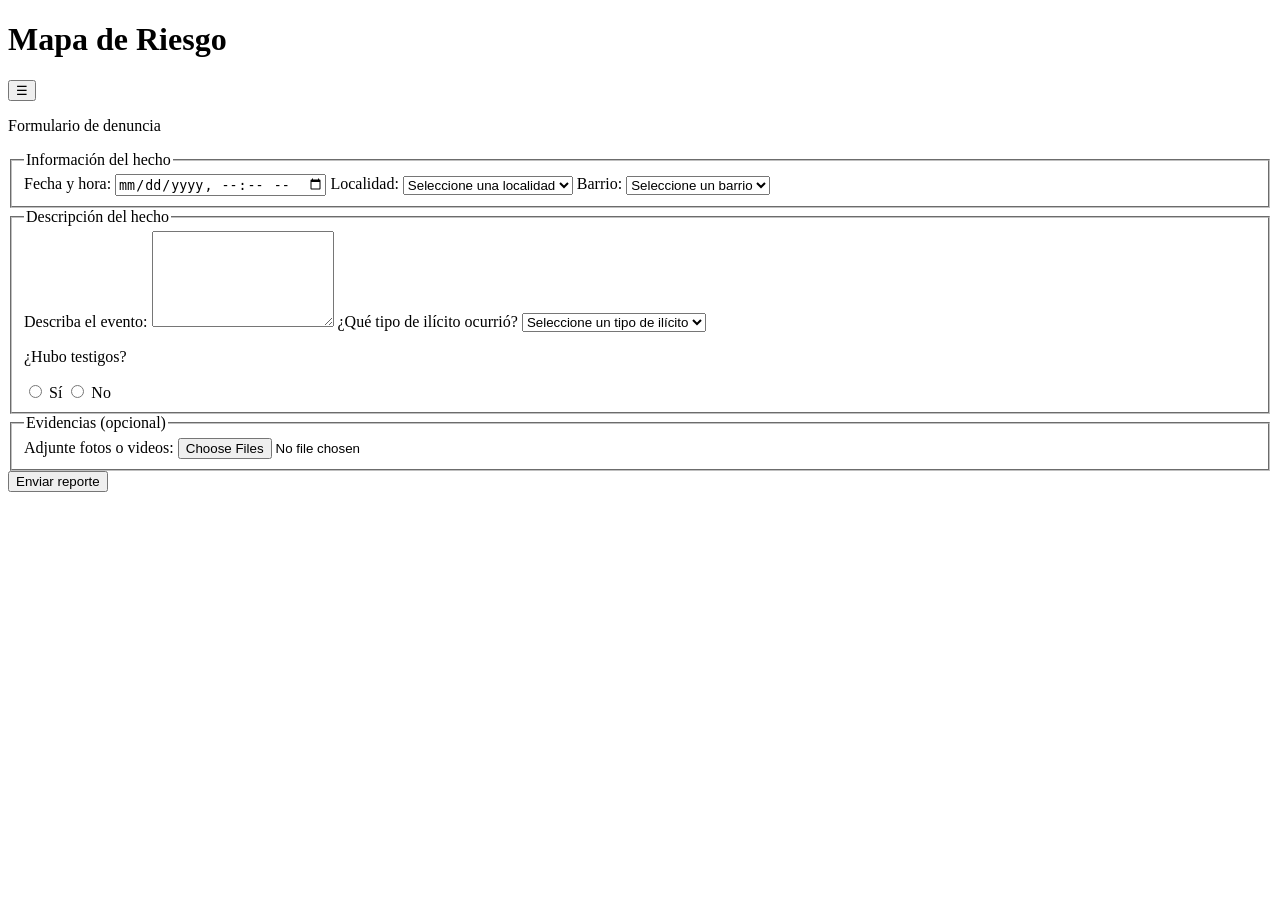
==== pages/Denuncias.html @ d9509f47 "feat: estructura HTML del formulario de reportar hecho" ====
<!DOCTYPE html>
<html lang="es">
<head>
    <meta charset="UTF-8">
    <meta name="viewport" content="width=device-width, initial-scale=1.0">
     <title>Mapa de Riesgo - Reportar un hecho</title>
    <link rel="stylesheet" href="../css/reporte.css">

</head>
<body>
    <header>
        <h1>Mapa de Riesgo</h1>
        <button>&#9776;</button>
    </header>
      <div class="seccion-activa">
        <p>Formulario de denuncia</p>
    </div>
    <form>
    <fieldset>
        <legend>Información del hecho</legend>
            <label for="fecha-hora">Fecha y hora:</label>
            <input type="datetime-local" id="fecha-hora" name="fecha-hora" required>
           
            <label for="localidad">Localidad:</label>
            <select id="localidad" name="localidad" required>
                <option value="">Seleccione una localidad</option>
                <option value="san-miguel-tucuman">San Miguel de Tucumán</option>
            </select>
            <label for="barrio">Barrio:</label>
            <select id="barrio" name="barrio" required>
            <option value="">Seleccione un barrio</option>
                <option value="barrio-1">Barrio 1</option>
                <option value="barrio-2">Barrio 2</option>
                <option value="barrio-3">Barrio 3</option>
            </select>
    </fieldset>
    <fieldset>  
        <legend> Descripción del hecho </legend>
        <label for="descripcion">Describa el evento:</label>
        <textarea id="descripcion" name="descripcion" rows="6" required></textarea>

        <label for="hecho">¿Qué tipo de ilícito ocurrió?</label>
        <select id="hecho" name="hecho" required>
            <option value="">Seleccione un tipo de ilícito</option>
            <option value="violencia-domestica">Violencia doméstica</option>
            <option value="acoso">Acoso</option>
            <option value="robo">Robo</option>
            <option value="vandalismo">Vandalismo</option>
            <option value="accidente">Accidente</option>
            <option value="trafico">Trafico de estupefacientes</option>
            <option value="maltrato">Maltrato animal</option>
            <option value="otro">Otro</option>
        </select>
        <div id="otro-hecho-contenedor" style="display: none;">
        <label for="otro-hecho">Especifique:</label>
        <input type="text" id="otro-hecho" name="otro-hecho">
        </div>
        <p>¿Hubo testigos?</p>
        <label>
        <input type="radio" name="testigos" value="si" required>
        Sí
        </label>
        <label>
        <input type="radio" name="testigos" value="no">
        No
        </label>
    </fieldset>
    <fieldset>
        <legend> Evidencias (opcional) </legend>
        <label for="evidencias">Adjunte fotos o videos:</label>
        <input type="file" id="evidencias" name="evidencias" accept="image/*,video/*" multiple>
        </fieldset>

            <button type="submit">Enviar reporte</button>
        </form>

</body>
</html>
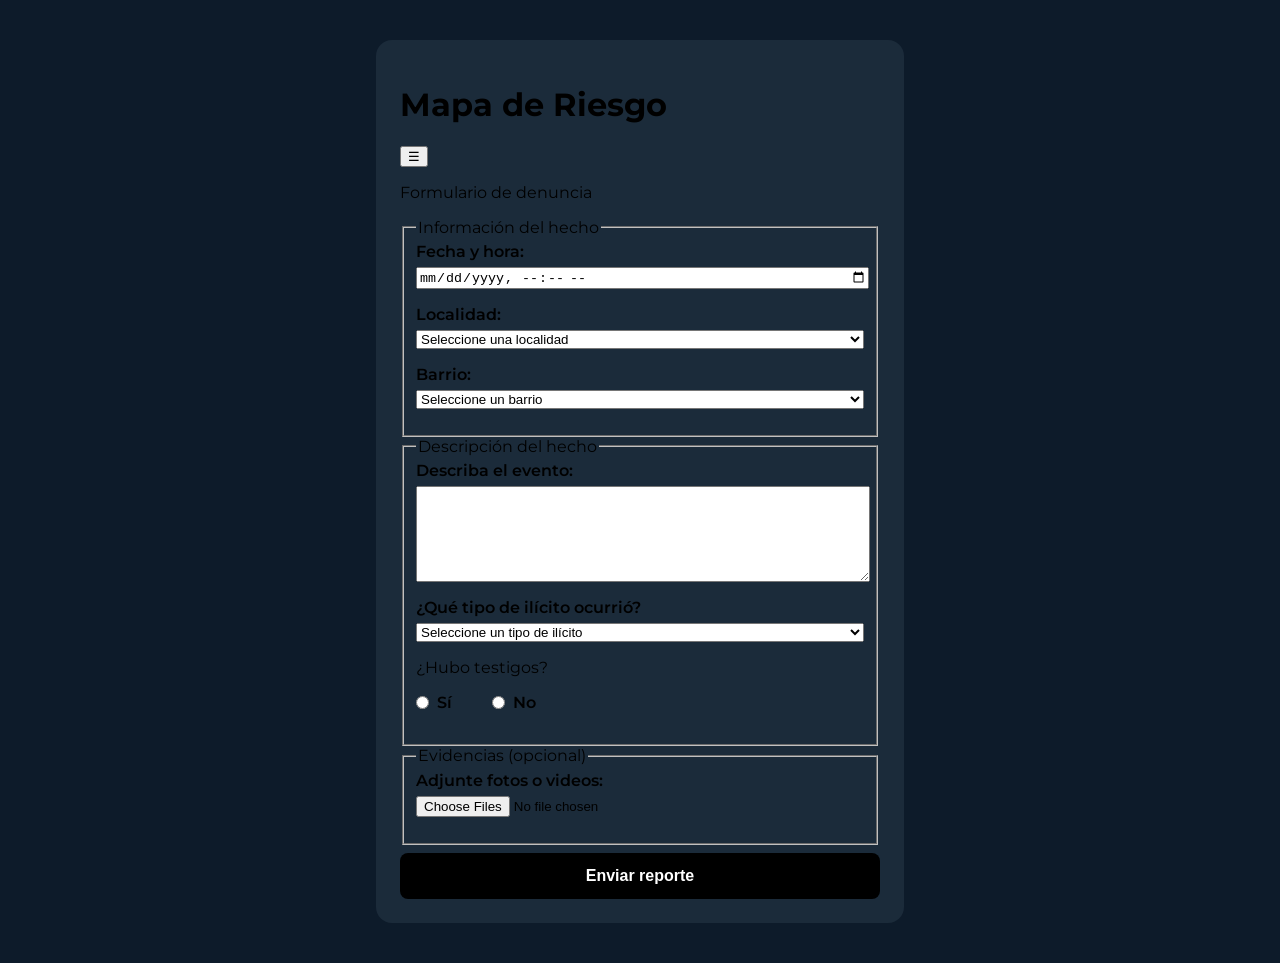
==== commit fb8f8d28: "style: estilos del formulario" ====
--- a/pages/Denuncias.html
+++ b/pages/Denuncias.html
@@ -4,10 +4,12 @@
     <meta charset="UTF-8">
     <meta name="viewport" content="width=device-width, initial-scale=1.0">
      <title>Mapa de Riesgo - Reportar un hecho</title>
+     <link rel="stylesheet" href="../css/style.css">
     <link rel="stylesheet" href="../css/reporte.css">
 
 </head>
 <body>
+    <div class="card card-reporte">
     <header>
         <h1>Mapa de Riesgo</h1>
         <button>&#9776;</button>
@@ -49,21 +51,23 @@
             <option value="accidente">Accidente</option>
             <option value="trafico">Trafico de estupefacientes</option>
             <option value="maltrato">Maltrato animal</option>
-            <option value="otro">Otro</option>
+            <option value="otro">Otro</option>  
         </select>
         <div id="otro-hecho-contenedor" style="display: none;">
         <label for="otro-hecho">Especifique:</label>
         <input type="text" id="otro-hecho" name="otro-hecho">
         </div>
         <p>¿Hubo testigos?</p>
-        <label>
+        <div class="radio-group">
+        <label class ="radio-option">
         <input type="radio" name="testigos" value="si" required>
         Sí
         </label>
-        <label>
+        <label class="radio-option">
         <input type="radio" name="testigos" value="no">
         No
         </label>
+        </div>
     </fieldset>
     <fieldset>
         <legend> Evidencias (opcional) </legend>
@@ -73,6 +77,7 @@
 
             <button type="submit">Enviar reporte</button>
         </form>
+        </div>
 
 </body>
 </html>
--- a/css/style.css
+++ b/css/style.css
@@ -0,0 +1,106 @@
+@import url("https://fonts.googleapis.com/css2?family=Montserrat:wght@100..900&display=swap");
+
+body {
+  font-family: "Montserrat", sans-serif;
+  background-color: #0d1b2a;
+}
+
+main {
+  padding-bottom: 170px;
+}
+.card {
+    background-color: #1B2B3A;
+}
+
+.radar-icon {
+  color: #ef9f27;
+}
+
+.custom-nav,
+.custom-footer {
+  background-color: #1b2b3a;
+  color: #f1f3f5;
+}
+.custom-footer .row {
+  padding: 8px 0;
+}
+
+.custom-footer .row:last-child {
+  min-height: 55px;
+}
+
+footer h4 {
+  margin: 0;
+  font-size: 22px;
+  font-weight: 700;
+}
+
+footer small {
+  display: block;
+  font-size: 12px;
+  line-height: 1.1;
+}
+
+.footer-link {
+  display: flex;
+  flex-direction: column;
+  align-items: center;
+  color: #adb5bd;
+  text-decoration: none;
+}
+
+.footer-link i {
+    font-size: 1.5rem;
+  margin-bottom: 3px;
+}
+
+.footer-link:hover {
+  color: #fff;
+}
+
+.footer-link.active {
+  color: #14daaf;
+}
+
+@media (min-width: 768px) {
+  footer h4 {
+    font-size: 24px;
+  }
+
+  footer small {
+    font-size: 13px;
+  }
+
+  .custom-footer .row:last-child {
+    min-height: 65px;
+  }
+}
+
+@media (min-width: 992px) {
+  .custom-footer .row {
+    padding: 5px 0;
+  }
+
+  .custom-footer .row:last-child {
+    min-height: 45px;
+  }
+
+  footer h4 {
+    font-size: 16px;
+  }
+
+  footer small {
+    font-size: 10px;
+  }
+
+  .footer-link i {
+    font-size: 18px;
+    margin-bottom: 2px;
+  }
+
+  .card-ultimo-incidente {
+    min-height: 280px;
+  
+  }
+}
+
--- a/css/reporte.css
+++ b/css/reporte.css
@@ -0,0 +1,61 @@
+.card-reporte {
+    max-width: 480px;
+    margin: 40px auto;
+    padding: 24px;
+    border-radius: 16px;
+}
+
+.card-reporte label {
+    display: block;
+    margin-bottom: 6px;
+    font-weight: 600;
+}
+
+.card-reporte input,
+.card-reporte select,
+.card-reporte textarea {
+    display: block;
+    width: 100%;
+    margin-bottom: 16px;
+}
+
+.card-reporte input[type="radio"] {
+    width: auto;
+}
+
+.radio-group {
+    display: flex;
+    flex-direction: row;
+    gap: 40px;
+    margin-bottom: 16px;
+}
+
+.card-reporte .radio-option {
+    display: flex;
+    align-items: center;
+    gap: 8px;
+    cursor: pointer;
+}
+
+.radio-option input[type="radio"] {
+    margin: 0;
+    cursor: pointer;
+}
+
+.card-reporte button[type="submit"] {
+    display: block;
+    width: 100%;
+    background-color: #000;
+    color: #fff;
+    border: none;
+    padding: 14px;
+    border-radius: 8px;
+    font-weight: 700;
+    font-size: 16px;
+    cursor: pointer;
+    margin-top: 8px;
+}
+
+.card-reporte button[type="submit"]:hover {
+    background-color: #222;
+}
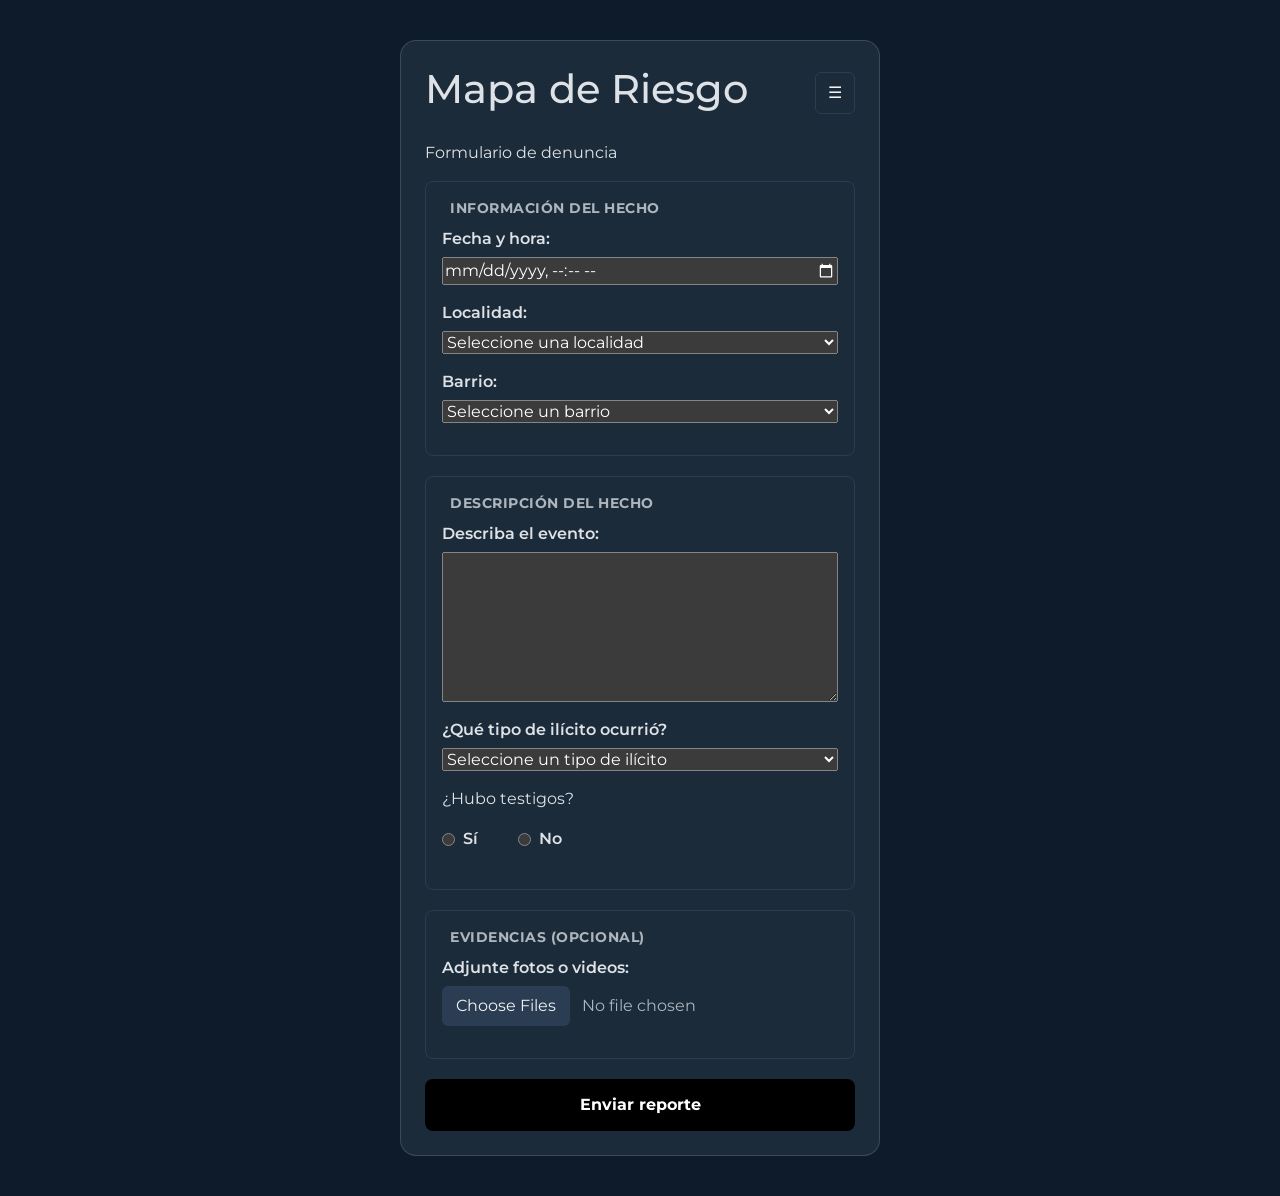
==== commit e8871f4f: "style: botones, formulario, colores y perimetros" ====
--- a/pages/Denuncias.html
+++ b/pages/Denuncias.html
@@ -1,10 +1,12 @@
 <!DOCTYPE html>
-<html lang="es">
-<head>
+<html lang="es" data-bs-theme="dark">
+    <head>
     <meta charset="UTF-8">
     <meta name="viewport" content="width=device-width, initial-scale=1.0">
-     <title>Mapa de Riesgo - Reportar un hecho</title>
-     <link rel="stylesheet" href="../css/style.css">
+    <title>Mapa de Riesgo - Reportar un hecho</title>
+    <link href="https://cdn.jsdelivr.net/npm/bootstrap@5.3.8/dist/css/bootstrap.min.css" rel="stylesheet">
+    <link href="https://cdn.jsdelivr.net/npm/bootstrap-icons@1.11.3/font/bootstrap-icons.css" rel="stylesheet">
+    <link rel="stylesheet" href="../css/style.css">
     <link rel="stylesheet" href="../css/reporte.css">
 
 </head>
--- a/css/reporte.css
+++ b/css/reporte.css
@@ -58,4 +58,50 @@
 
 .card-reporte button[type="submit"]:hover {
     background-color: #222;
+}
+
+.card-reporte fieldset {
+    border: 1px solid #2a3d52;
+    border-radius: 8px;
+    padding: 16px;
+    margin-bottom: 20px;
+}
+
+.card-reporte legend {
+    padding: 0 8px;
+    font-weight: 700;
+    font-size: 14px;
+    text-transform: uppercase;
+    letter-spacing: 0.5px;
+    color: #adb5bd;
+}
+
+.card-reporte header {
+    display: flex;
+    justify-content: space-between;
+    align-items: center;
+    margin-bottom: 20px;
+}
+
+.card-reporte input[type="file"] {
+    color: #adb5bd;
+}
+
+.card-reporte input[type="file"]::file-selector-button {
+    background-color: #2a3d52;
+    color: #f1f3f5;
+    border: none;
+    padding: 8px 14px;
+    border-radius: 6px;
+    cursor: pointer;
+    margin-right: 12px;
+}
+
+.card-reporte header button {
+    background-color: transparent;
+    border: 1px solid #2a3d52;
+    color: #f1f3f5;
+    padding: 8px 12px;
+    border-radius: 6px;
+    cursor: pointer;
 }
